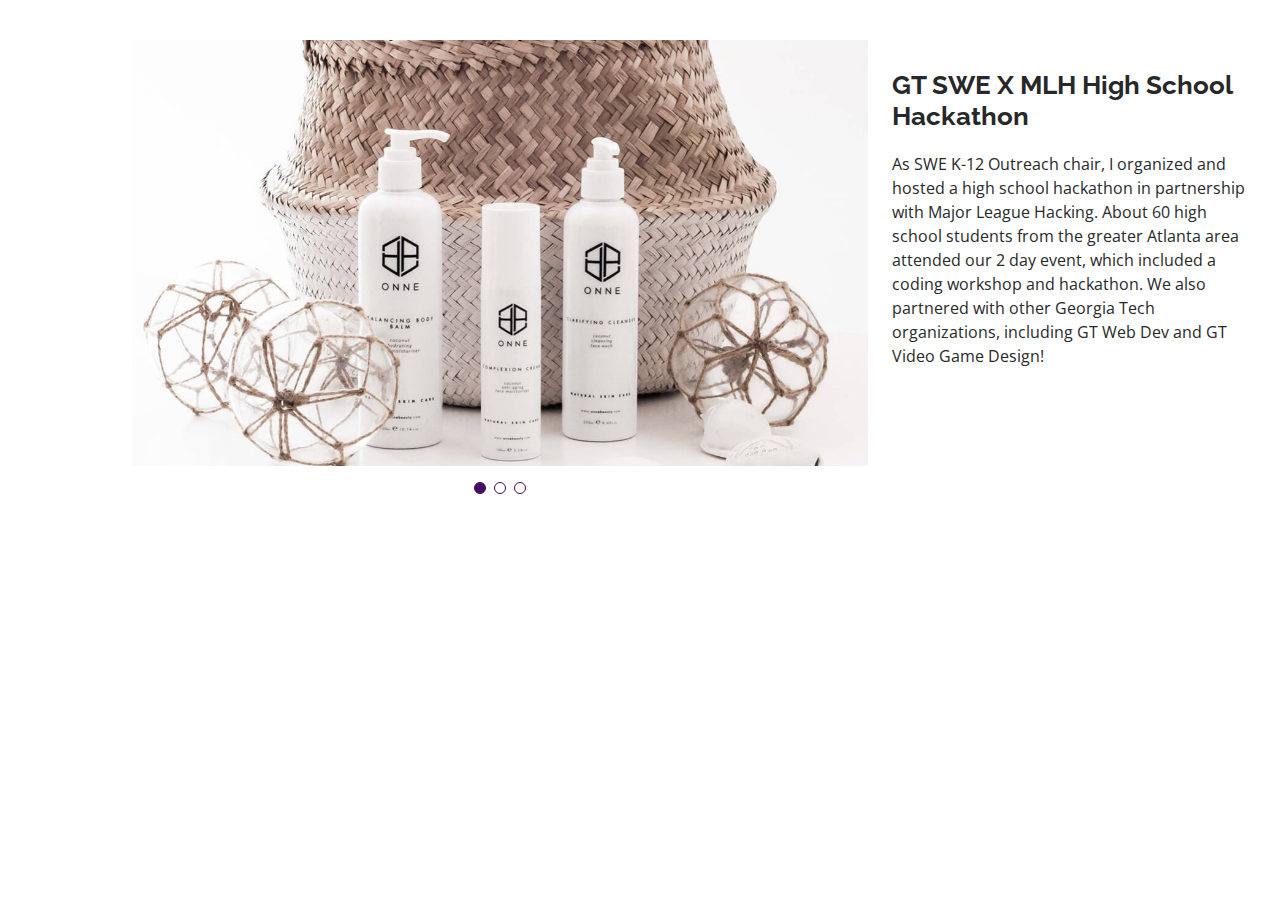
==== portfolio-details.html @ 6735e6d8 "adding all website code to repo not in folder" ====
<!DOCTYPE html>
<html lang="en">

<head>
  <meta charset="utf-8">
  <meta content="width=device-width, initial-scale=1.0" name="viewport">

  <title>Portfolio Details - Personal Bootstrap Template</title>
  <meta content="" name="description">
  <meta content="" name="keywords">

  <!-- Favicons -->
  <link href="assets/img/favicon.png" rel="icon">
  <link href="assets/img/apple-touch-icon.png" rel="apple-touch-icon">

  <!-- Google Fonts -->
  <link href="https://fonts.googleapis.com/css?family=Open+Sans:300,300i,400,400i,600,600i,700,700i|Raleway:300,300i,400,400i,500,500i,600,600i,700,700i|Poppins:300,300i,400,400i,500,500i,600,600i,700,700i" rel="stylesheet">

  <!-- Vendor CSS Files -->
  <link href="assets/vendor/aos/aos.css" rel="stylesheet">
  <link href="assets/vendor/bootstrap/css/bootstrap.min.css" rel="stylesheet">
  <link href="assets/vendor/bootstrap-icons/bootstrap-icons.css" rel="stylesheet">
  <link href="assets/vendor/boxicons/css/boxicons.min.css" rel="stylesheet">
  <link href="assets/vendor/glightbox/css/glightbox.min.css" rel="stylesheet">
  <link href="assets/vendor/swiper/swiper-bundle.min.css" rel="stylesheet">

  <!-- Template Main CSS File -->
  <link href="assets/css/style.css" rel="stylesheet">

  <!-- =======================================================
  * Template Name: MyResume
  * Updated: Jun 13 2023 with Bootstrap v5.3.0
  * Template URL: https://bootstrapmade.com/free-html-bootstrap-template-my-resume/
  * Author: BootstrapMade.com
  * License: https://bootstrapmade.com/license/
  ======================================================== -->
</head>

<body>

  <main id="main">

    <!-- ======= Portfolio Details Section ======= -->
    <section id="portfolio-details" class="portfolio-details">
      <div class="container">

        <div class="row gy-4">

          <div class="col-lg-8">
            <div class="portfolio-details-slider swiper">
              <div class="swiper-wrapper align-items-center">

                <div class="swiper-slide">
                  <img src="assets/img/portfolio/portfolio-details-1.jpg" alt="">
                </div>

                <div class="swiper-slide">
                  <img src="assets/img/portfolio/portfolio-details-2.jpg" alt="">
                </div>

                <div class="swiper-slide">
                  <img src="assets/img/portfolio/portfolio-details-3.jpg" alt="">
                </div>

              </div>
              <div class="swiper-pagination"></div>
            </div>
          </div>

          <div class="col-lg-4">
            <div class="portfolio-description">
              <h2>GT SWE X MLH High School Hackathon </h2>
              <p>
                As SWE K-12 Outreach chair, I organized and hosted a high school hackathon in partnership with Major League Hacking. About 60 high school students from the greater Atlanta area attended our 2 day event, which included a coding workshop and hackathon. We also partnered with other Georgia Tech organizations, including GT Web Dev and GT Video Game Design!  
              </p>
            </div>
          </div>

        </div>

      </div>
    </section><!-- End Portfolio Details Section -->

  </main><!-- End #main -->

  <div id="preloader"></div>
  <a href="#" class="back-to-top d-flex align-items-center justify-content-center"><i class="bi bi-arrow-up-short"></i></a>

  <!-- Vendor JS Files -->
  <script src="assets/vendor/purecounter/purecounter_vanilla.js"></script>
  <script src="assets/vendor/aos/aos.js"></script>
  <script src="assets/vendor/bootstrap/js/bootstrap.bundle.min.js"></script>
  <script src="assets/vendor/glightbox/js/glightbox.min.js"></script>
  <script src="assets/vendor/isotope-layout/isotope.pkgd.min.js"></script>
  <script src="assets/vendor/swiper/swiper-bundle.min.js"></script>
  <script src="assets/vendor/typed.js/typed.umd.js"></script>
  <script src="assets/vendor/waypoints/noframework.waypoints.js"></script>
  <script src="assets/vendor/php-email-form/validate.js"></script>

  <!-- Template Main JS File -->
  <script src="assets/js/main.js"></script>

</body>

</html>
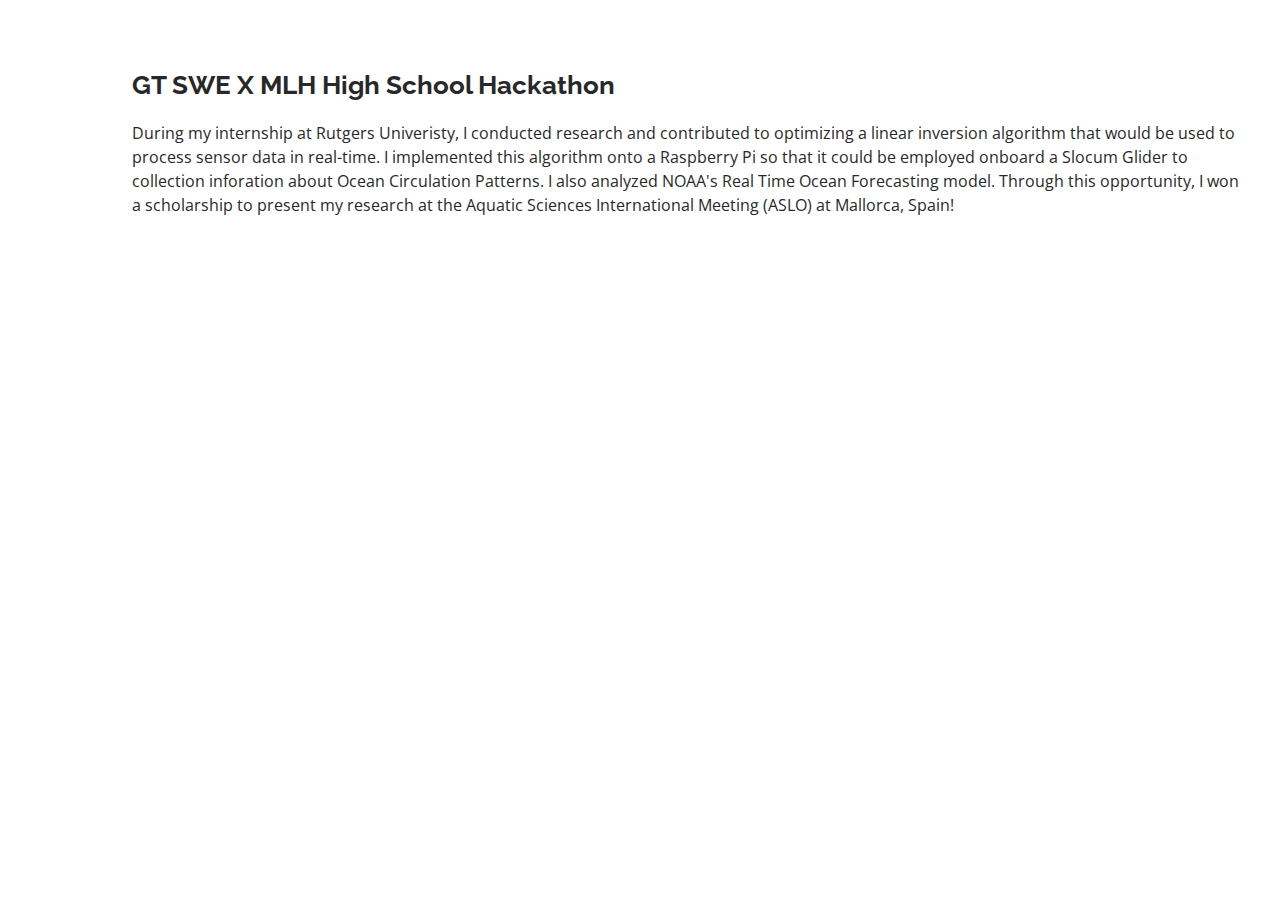
==== commit 93081f25: "updating portfolio" ====
--- a/portfolio-details.html
+++ b/portfolio-details.html
@@ -44,37 +44,17 @@
     <section id="portfolio-details" class="portfolio-details">
       <div class="container">
 
-        <div class="row gy-4">
-
-          <div class="col-lg-8">
-            <div class="portfolio-details-slider swiper">
-              <div class="swiper-wrapper align-items-center">
-
-                <div class="swiper-slide">
-                  <img src="assets/img/portfolio/portfolio-details-1.jpg" alt="">
-                </div>
-
-                <div class="swiper-slide">
-                  <img src="assets/img/portfolio/portfolio-details-2.jpg" alt="">
-                </div>
-
-                <div class="swiper-slide">
-                  <img src="assets/img/portfolio/portfolio-details-3.jpg" alt="">
-                </div>
-
-              </div>
-              <div class="swiper-pagination"></div>
-            </div>
-          </div>
-
-          <div class="col-lg-4">
+          
             <div class="portfolio-description">
               <h2>GT SWE X MLH High School Hackathon </h2>
               <p>
-                As SWE K-12 Outreach chair, I organized and hosted a high school hackathon in partnership with Major League Hacking. About 60 high school students from the greater Atlanta area attended our 2 day event, which included a coding workshop and hackathon. We also partnered with other Georgia Tech organizations, including GT Web Dev and GT Video Game Design!  
+                During my internship at Rutgers Univeristy, I conducted research and contributed to optimizing a linear inversion algorithm that would be used to process sensor data in real-time. 
+                I implemented this algorithm onto a Raspberry Pi so that it could be employed onboard a Slocum Glider to collection inforation about Ocean Circulation Patterns. 
+                I also analyzed NOAA's Real Time Ocean Forecasting model. Through this opportunity, I won a scholarship to present my research at the 
+                Aquatic Sciences International Meeting (ASLO) at Mallorca, Spain! 
               </p>
             </div>
-          </div>
+         
 
         </div>
 
